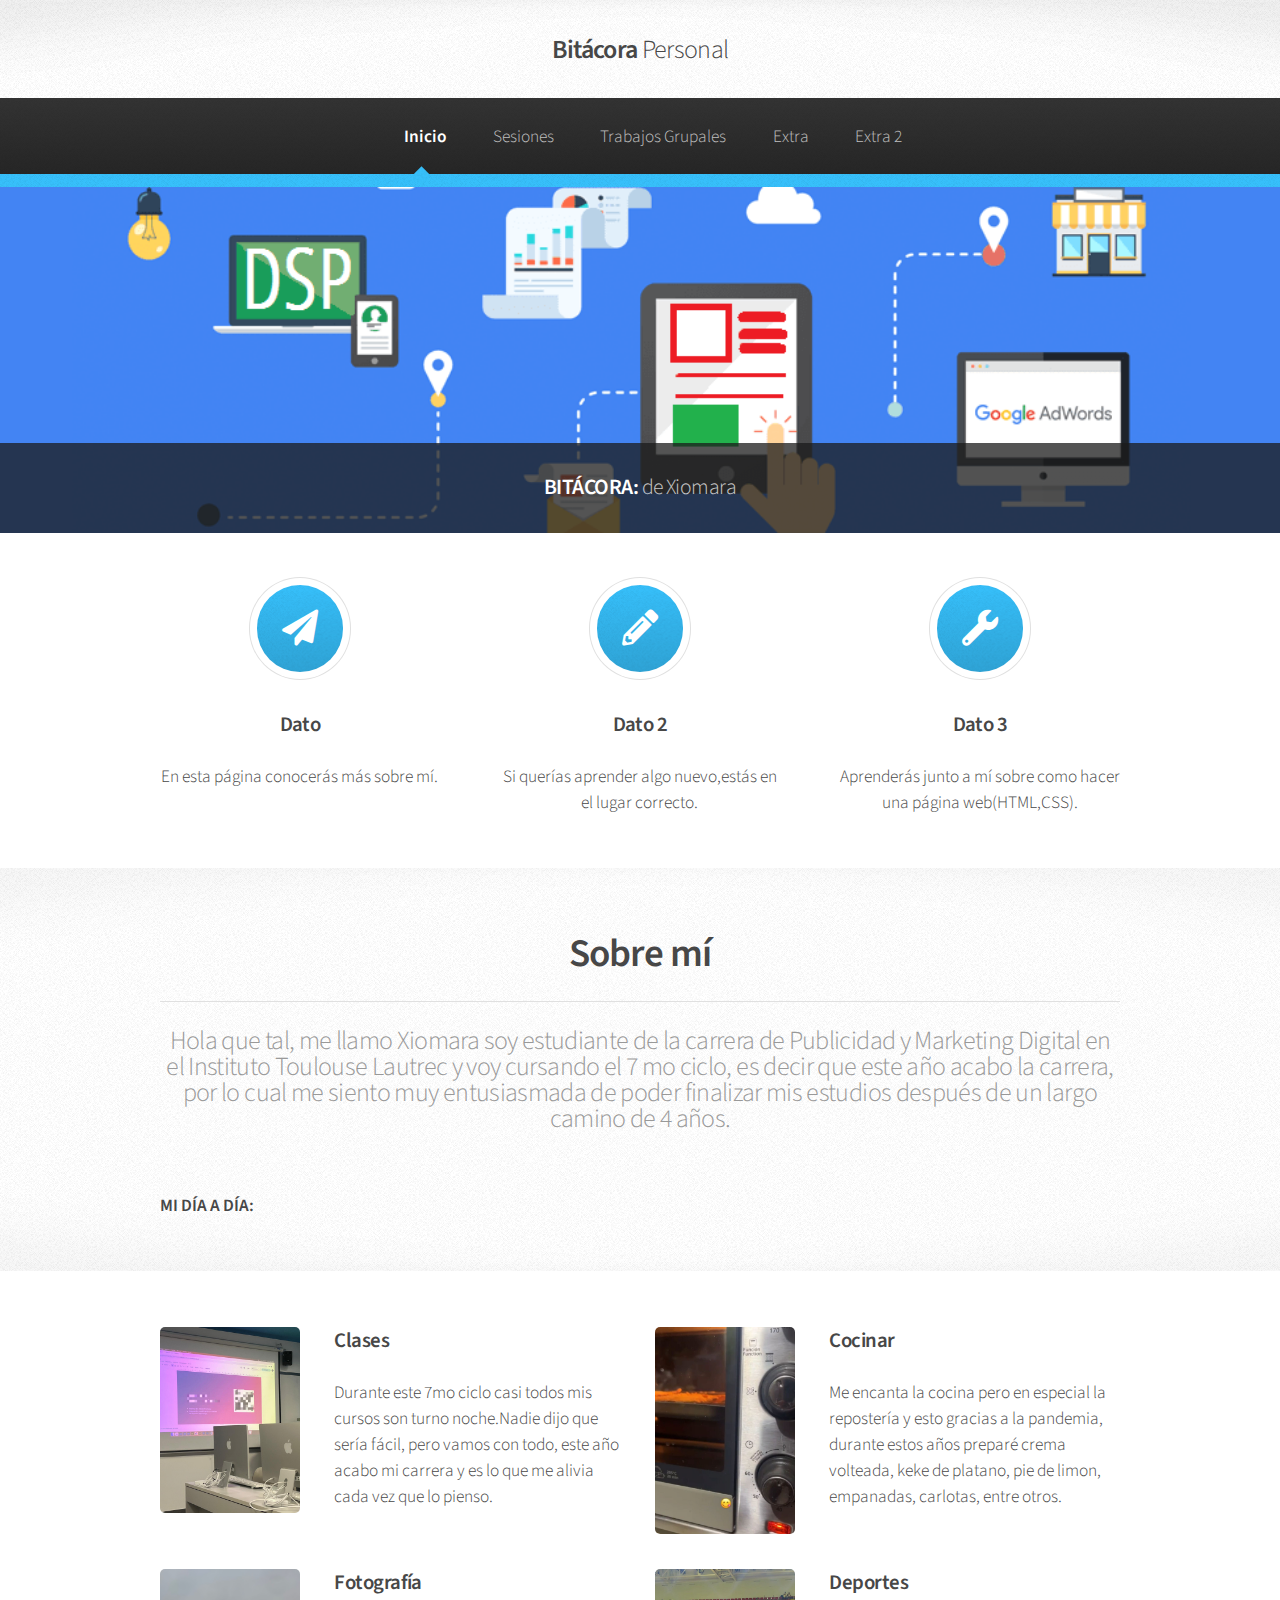
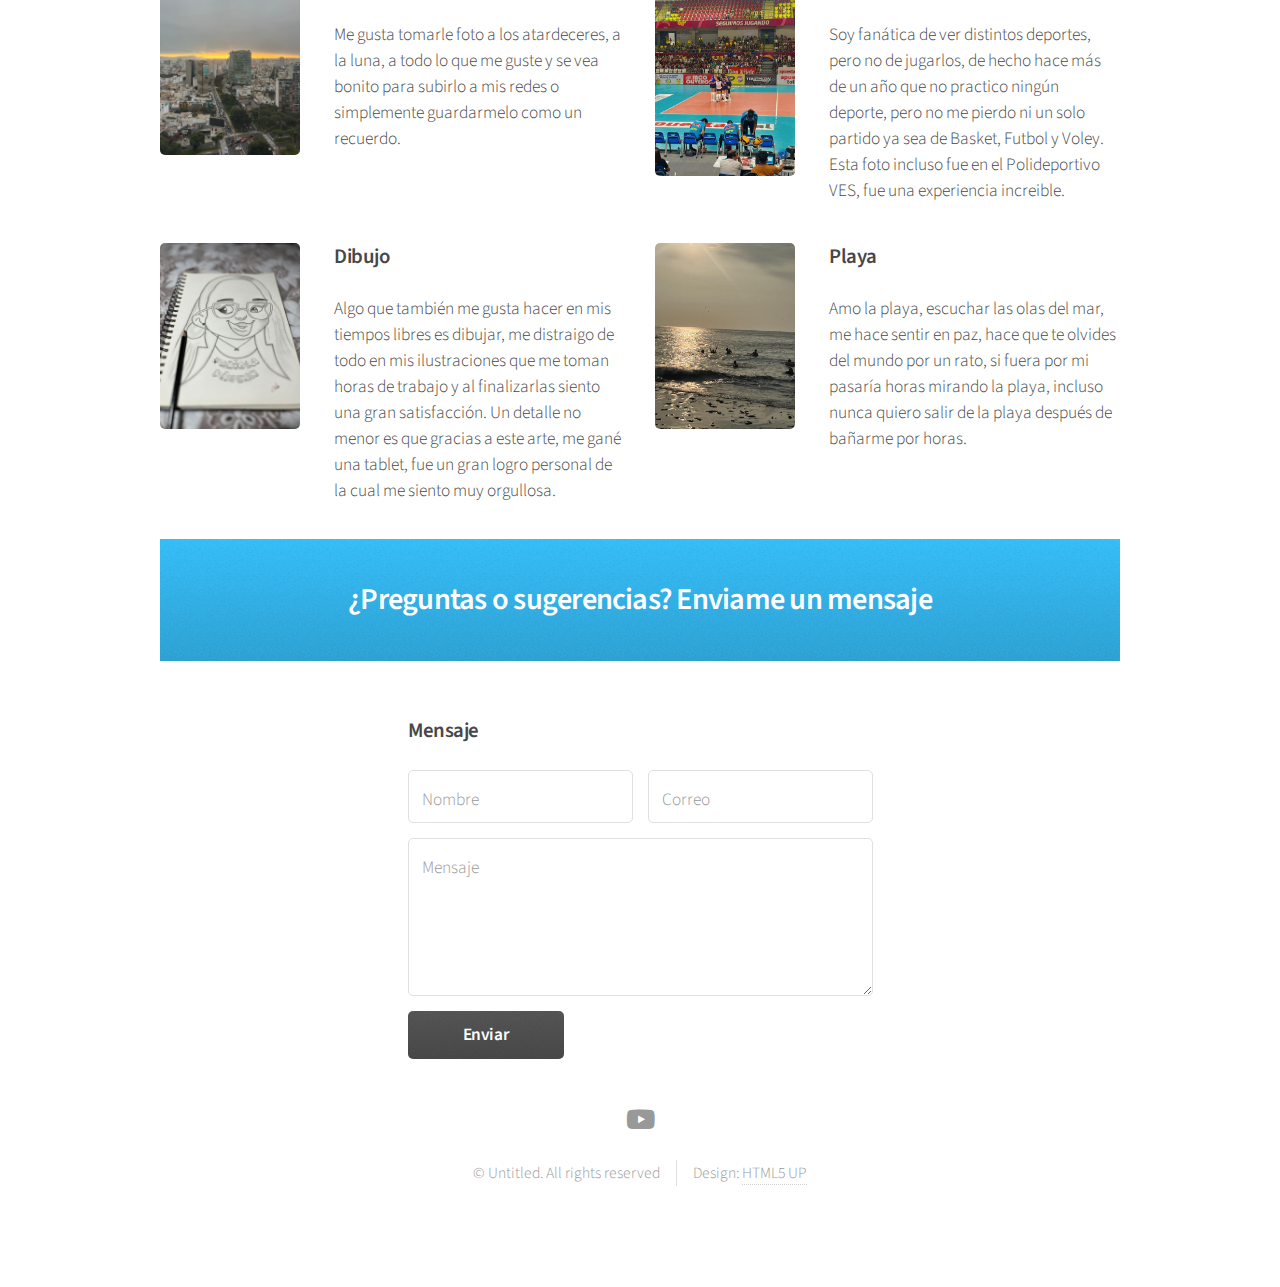
==== index.html @ 19358e2f "Add files via upload" ====
<!DOCTYPE HTML>
<!--
	Arcana by HTML5 UP
	html5up.net | @ajlkn
	Free for personal and commercial use under the CCA 3.0 license (html5up.net/license)
-->
<html>
	<head>
		<title>Bitácora Personal</title>
		<meta charset="utf-8" />
		<meta name="viewport" content="width=device-width, initial-scale=1, user-scalable=no" />
		<link rel="stylesheet" href="assets/css/main.css" />
	</head>
	<body class="is-preload">
		<div id="page-wrapper">

			<!-- Header -->
				<div id="header">

					<!-- Logo -->
						<h1><a href="index.html" id="logo">Bitácora  <em>Personal</em></a></h1>

					<!-- Nav -->
						<nav id="nav">
							<ul>
								<li class="current"><a href="index.html">Inicio</a></li>
								
								<li><a href="left-sidebar.html">Sesiones</a></li>
								<li><a href="right-sidebar.html">Trabajos Grupales</a></li>
								<li><a href="two-sidebar.html">Extra</a></li>
								<li><a href="no-sidebar.html">Extra 2</a></li>
							</ul>
						</nav>

				</div>

			<!-- Banner -->
				<section id="banner">
			
					<header>
						<h2>BITÁCORA: <em>de Xiomara  <a href="http://html5up.net"></a></em></h2>
					</header>
				</section>

			<!-- Highlights -->
				<section class="wrapper style1">
					<div class="container">
						<div class="row gtr-200">
							<section class="col-4 col-12-narrower">
								<div class="box highlight">
									<i class="icon solid major fa-paper-plane"></i>
									<h3>Dato</h3>
									<p>En esta página conocerás más sobre mí.</p>
								</div>
							</section>
							<section class="col-4 col-12-narrower">
								<div class="box highlight">
									<i class="icon solid major fa-pencil-alt"></i>
									<h3>Dato 2</h3>
									<p>Si querías aprender algo nuevo,estás en el lugar correcto.</p>
								</div>
							</section>
							<section class="col-4 col-12-narrower">
								<div class="box highlight">
									<i class="icon solid major fa-wrench"></i>
									<h3>Dato 3</h3>
									<p>Aprenderás junto a mí sobre como hacer una página web(HTML,CSS).</p>
								</div>
							</section>
						</div>
					</div>
				</section>

			<!-- Gigantic Heading -->
				<section class="wrapper style2">
					<div class="container">
						<header class="major">
							<h2>Sobre mí</h2>
							<p>Hola que tal, me llamo Xiomara soy estudiante de la carrera de Publicidad y Marketing Digital en el Instituto Toulouse Lautrec y voy cursando el 7 mo ciclo, es decir que este año acabo la carrera, por lo cual me siento muy entusiasmada de poder finalizar mis estudios después de un largo camino de 4 años.</p>
						</header>                                  <p><b>MI DÍA A DÍA:</b></p>
					</div>
				</section>
			<!-- Posts -->
				<section class="wrapper style1">
					<div class="container">
						<div class="row">
							<section class="col-6 col-12-narrower">
								<div class="box post">
									<a href="#" class="image left"><img src="images/imagenes x/clases.jpeg" alt="" /></a>
									<div class="inner">
										
										<h3>Clases</h3>
										<p>Durante este 7mo ciclo casi todos mis cursos son turno noche.Nadie dijo que sería fácil, pero vamos con todo, este año acabo mi carrera y es lo que me alivia cada vez que lo pienso.</p>
									</div>
								</div>
							</section>
							<section class="col-6 col-12-narrower">
								<div class="box post">
									<a href="#" class="image left"><img src="images/imagenes x/reposteria.jpeg" alt="" /></a>
									<div class="inner">
										<h3>Cocinar</h3>
										<p>Me encanta la cocina pero en especial la repostería y esto gracias a la pandemia, durante estos años preparé crema volteada, keke de platano, pie de limon, empanadas, carlotas, entre otros.</p>
									</div>
								</div>
							</section>
						</div>
						<div class="row">
							<section class="col-6 col-12-narrower">
								<div class="box post">
									<a href="#" class="image left"><img src="images/imagenes x/atardecer tls.jpeg" alt="" /></a>
									<div class="inner">
										<h3>Fotografía</h3>
										<p>Me gusta tomarle foto a los atardeceres, a la luna, a todo lo que me guste y se vea bonito para subirlo a mis redes o simplemente guardarmelo como un recuerdo.</p>
									</div>
								</div>
							</section>
							<section class="col-6 col-12-narrower">
								<div class="box post">
									<a href="#" class="image left"><img src="images/imagenes x/voley 2.jpeg" alt="" /></a>
									<div class="inner">
										<h3>Deportes</h3>
										<p>Soy fanática de ver distintos deportes, pero no de jugarlos, de hecho hace más de un año que no practico ningún deporte, pero no me pierdo ni un solo partido ya sea de Basket, Futbol y Voley. Esta foto incluso fue en el Polideportivo VES, fue una experiencia increible.</p>
									</div>
								</div>
							</section>
					</div>
					<div class="row">
						<section class="col-6 col-12-narrower">
							<div class="box post">
								<a href="#" class="image left"><img src="images/imagenes x/dibujo3.jpeg" alt="" /></a>
								<div class="inner">
									<h3>Dibujo</h3>
									<p>Algo que también me gusta hacer en mis tiempos libres es dibujar, me distraigo de todo en mis ilustraciones que me toman horas de trabajo y al finalizarlas siento una gran satisfacción. Un detalle no menor es que gracias a este arte, me gané una tablet, fue un gran logro personal de la cual me siento muy orgullosa. 
						</div>
					</div>
				</section>
				<section class="col-6 col-12-narrower">
					<div class="box post">
						<a href="#" class="image left"><img src="images/imagenes x/playa.jpeg" alt="" /></a>
						<div class="inner">
							<h3>Playa</h3>
							<p>Amo la playa, escuchar las olas del mar, me hace sentir en paz, hace que te olvides del mundo por un rato, si fuera por mi pasaría horas mirando la playa, incluso nunca quiero salir de la playa después de bañarme por horas.
							</div>
						</div>
					</section>
			</div>
			<!-- CTA -->
				<section id="cta" class="wrapper style3">
					<div class="container">
						<header>
							<h2>¿Preguntas o sugerencias? Enviame un mensaje </h2>
						</header>
					</div>
				</section>

			<!-- Footer -->
				<div id="footer">
					<div class="container">
						<div class="row">
							<section class="col-3 col-6-narrower col-12-mobilep">
							
								
							</section>
							<section class="col-6 col-12-narrower">
								<h3>Mensaje</h3>
								<form>
									<div class="row gtr-50">
										<div class="col-6 col-12-mobilep">
											<input type="text" name="Nombre" id="name" placeholder="Nombre" />
										</div>
										<div class="col-6 col-12-mobilep">
											<input type="email" name="email" id="email" placeholder="Correo" />
										</div>
										<div class="col-12">
											<textarea name="message" id="message" placeholder="Mensaje" rows="5"></textarea>
										</div>
										<div class="col-12">
											<ul class="actions">
												<li><input type="submit" class="button alt" value="Enviar" /></li>
											</ul>
										</div>
									</div>
								</form>
							</section>
						</div>
					</div>

					<!-- Icons -->
						<ul class="icons">
							<li><a href="https://www.youtube.com/channel/UCARBShTA7e-nXCRq4ESeUkg" class="icon brands fa-youtube"><span class="label">Youtube</span></a></li>
							<!--article
							<li><a href="#" class="icon brands fa-instagram"><span class="label">Instagram</span></a></li>
							<li><a href="#" class="icon brands fa-facebook-f"><span class="label">Facebook</span></a></li>
							<li><a href="#" class="icon brands fa-linkedin-in"><span class="label">LinkedIn</span></a></li>
							<li><a href="#" class="icon brands fa-twitter"><span class="label">Twitter</span></a></li>
						    -->
						</ul>

					<!-- Copyright -->
						<div class="copyright">
							<ul class="menu">
								<li>&copy; Untitled. All rights reserved</li><li>Design: <a href="http://html5up.net">HTML5 UP</a></li>
							</ul>
						</div>

				</div>

		</div>

		<!-- Scripts -->
			<script src="assets/js/jquery.min.js"></script>
			<script src="assets/js/jquery.dropotron.min.js"></script>
			<script src="assets/js/browser.min.js"></script>
			<script src="assets/js/breakpoints.min.js"></script>
			<script src="assets/js/util.js"></script>
			<script src="assets/js/main.js"></script>

	</body>
</html>
---- assets/css/main.css ----
@import url("fontawesome-all.min.css");
@import url("https://fonts.googleapis.com/css?family=Source+Sans+Pro:300,300italic,600,600italic");

/*
	Arcana by HTML5 UP
	html5up.net | @ajlkn
	Free for personal and commercial use under the CCA 3.0 license (html5up.net/license)
*/

html, body, div, span, applet, object,
iframe, h1, h2, h3, h4, h5, h6, p, blockquote,
pre, a, abbr, acronym, address, big, cite,
code, del, dfn, em, img, ins, kbd, q, s, samp,
small, strike, strong, sub, sup, tt, var, b,
u, i, center, dl, dt, dd, ol, ul, li, fieldset,
form, label, legend, table, caption, tbody,
tfoot, thead, tr, th, td, article, aside,
canvas, details, embed, figure, figcaption,
footer, header, hgroup, menu, nav, output, ruby,
section, summary, time, mark, audio, video {
	margin: 0;
	padding: 0;
	border: 0;
	font-size: 100%;
	font: inherit;
	vertical-align: baseline;}

article, aside, details, figcaption, figure,
footer, header, hgroup, menu, nav, section {
	display: block;}

body {
	line-height: 1;
}

ol, ul {
	list-style: none;
}

blockquote, q {
	quotes: none;
}

	blockquote:before, blockquote:after, q:before, q:after {
		content: '';
		content: none;
	}

table {
	border-collapse: collapse;
	border-spacing: 0;
}

body {
	-webkit-text-size-adjust: none;
}

mark {
	background-color: transparent;
	color: inherit;
}

input::-moz-focus-inner {
	border: 0;
	padding: 0;
}

input, select, textarea {
	-moz-appearance: none;
	-webkit-appearance: none;
	-ms-appearance: none;
	appearance: none;
}

/* Basic */

	html {
		box-sizing: border-box;
	}

	*, *:before, *:after {
		box-sizing: inherit;
	}

	body {
		background: #f7f7f7 url("images/bg01.png");
	}

		body.is-preload *, body.is-preload *:before, body.is-preload *:after {
			-moz-animation: none !important;
			-webkit-animation: none !important;
			-ms-animation: none !important;
			animation: none !important;
			-moz-transition: none !important;
			-webkit-transition: none !important;
			-ms-transition: none !important;
			transition: none !important;
		}

	body, input, select, textarea {
		color: #474747;
		font-family: 'Source Sans Pro', sans-serif;
		font-size: 16pt;
		font-weight: 300;
		line-height: 1.65em;
	}

	a {
		-moz-transition: color 0.2s ease-in-out, border-color 0.2s ease-in-out, opacity 0.2s ease-in-out;
		-webkit-transition: color 0.2s ease-in-out, border-color 0.2s ease-in-out, opacity 0.2s ease-in-out;
		-ms-transition: color 0.2s ease-in-out, border-color 0.2s ease-in-out, opacity 0.2s ease-in-out;
		transition: color 0.2s ease-in-out, border-color 0.2s ease-in-out, opacity 0.2s ease-in-out;
		color: #37c0fb;
		text-decoration: none;
		border-bottom: dotted 1px;
	}

		a:hover {
			color: #37c0fb;
			border-bottom-color: transparent;
		}

	strong, b {
		font-weight: 600;
	}

	em, i {
		font-style: italic;
	}

	p, ul, ol, dl, table, blockquote {
		margin: 0 0 2em 0;
	}

	h1, h2, h3, h4, h5, h6 {
		color: inherit;
		font-weight: 600;
		line-height: 1.75em;
		margin-bottom: 1em;
	}

		h1 a, h2 a, h3 a, h4 a, h5 a, h6 a {
			color: inherit;
			text-decoration: none;
		}

		h1 em, h2 em, h3 em, h4 em, h5 em, h6 em {
			font-style: normal;
			font-weight: 300;
		}

	h2 {
		font-size: 1.75em;
		letter-spacing: -0.025em;
	}

	h3 {
		font-size: 1.2em;
		letter-spacing: -0.025em;
	}

	sub {
		font-size: 0.8em;
		position: relative;
		top: 0.5em;
	}

	sup {
		font-size: 0.8em;
		position: relative;
		top: -0.5em;
	}

	hr {
		border-top: solid 1px #e0e0e0;
		border: 0;
		margin-bottom: 1.5em;
	}

	blockquote {
		border-left: solid 0.5em #e0e0e0;
		font-style: italic;
		padding: 1em 0 1em 2em;
	}

/* Container */

	.container {
		margin: 0 auto;
		max-width: 100%;
		width: 1400px;
	}

		@media screen and (max-width: 1680px) {

			.container {
				width: 1200px;
			}

		}

		@media screen and (max-width: 1280px) {

			.container {
				width: 960px;
			}

		}

		@media screen and (max-width: 980px) {

			.container {
				width: 95%;
			}

		}

		@media screen and (max-width: 840px) {

			.container {
				width: 95%;
			}

		}

		@media screen and (max-width: 736px) {

			.container {
				width: 90%;
			}

		}

		@media screen and (max-width: 480px) {

			.container {
				width: 100%;
			}

		}

/* Row */

	.row {
		display: flex;
		flex-wrap: wrap;
		box-sizing: border-box;
		align-items: stretch;
	}

		.row > * {
			box-sizing: border-box;
		}

		.row.gtr-uniform > * > :last-child {
			margin-bottom: 0;
		}

		.row.aln-left {
			justify-content: flex-start;
		}

		.row.aln-center {
			justify-content: center;
		}

		.row.aln-right {
			justify-content: flex-end;
		}

		.row.aln-top {
			align-items: flex-start;
		}

		.row.aln-middle {
			align-items: center;
		}

		.row.aln-bottom {
			align-items: flex-end;
		}

		.row > .imp {
			order: -1;
		}

		.row > .col-1 {
			width: 8.33333%;
		}

		.row > .off-1 {
			margin-left: 8.33333%;
		}

		.row > .col-2 {
			width: 16.66667%;
		}

		.row > .off-2 {
			margin-left: 16.66667%;
		}

		.row > .col-3 {
			width: 25%;
		}

		.row > .off-3 {
			margin-left: 25%;
		}

		.row > .col-4 {
			width: 33.33333%;
		}

		.row > .off-4 {
			margin-left: 33.33333%;
		}

		.row > .col-5 {
			width: 41.66667%;
		}

		.row > .off-5 {
			margin-left: 41.66667%;
		}

		.row > .col-6 {
			width: 50%;
		}

		.row > .off-6 {
			margin-left: 50%;
		}

		.row > .col-7 {
			width: 58.33333%;
		}

		.row > .off-7 {
			margin-left: 58.33333%;
		}

		.row > .col-8 {
			width: 66.66667%;
		}

		.row > .off-8 {
			margin-left: 66.66667%;
		}

		.row > .col-9 {
			width: 75%;
		}

		.row > .off-9 {
			margin-left: 75%;
		}

		.row > .col-10 {
			width: 83.33333%;
		}

		.row > .off-10 {
			margin-left: 83.33333%;
		}

		.row > .col-11 {
			width: 91.66667%;
		}

		.row > .off-11 {
			margin-left: 91.66667%;
		}

		.row > .col-12 {
			width: 100%;
		}

		.row > .off-12 {
			margin-left: 100%;
		}

		.row.gtr-0 {
			margin-top: 0px;
			margin-left: 0px;
		}

			.row.gtr-0 > * {
				padding: 0px 0 0 0px;
			}

			.row.gtr-0.gtr-uniform {
				margin-top: 0px;
			}

				.row.gtr-0.gtr-uniform > * {
					padding-top: 0px;
				}

		.row.gtr-25 {
			margin-top: -12.5px;
			margin-left: -12.5px;
		}

			.row.gtr-25 > * {
				padding: 12.5px 0 0 12.5px;
			}

			.row.gtr-25.gtr-uniform {
				margin-top: -12.5px;
			}

				.row.gtr-25.gtr-uniform > * {
					padding-top: 12.5px;
				}

		.row.gtr-50 {
			margin-top: -25px;
			margin-left: -25px;
		}

			.row.gtr-50 > * {
				padding: 25px 0 0 25px;
			}

			.row.gtr-50.gtr-uniform {
				margin-top: -25px;
			}

				.row.gtr-50.gtr-uniform > * {
					padding-top: 25px;
				}

		.row {
			margin-top: -50px;
			margin-left: -50px;
		}

			.row > * {
				padding: 50px 0 0 50px;
			}

			.row.gtr-uniform {
				margin-top: -50px;
			}

				.row.gtr-uniform > * {
					padding-top: 50px;
				}

		.row.gtr-150 {
			margin-top: -75px;
			margin-left: -75px;
		}

			.row.gtr-150 > * {
				padding: 75px 0 0 75px;
			}

			.row.gtr-150.gtr-uniform {
				margin-top: -75px;
			}

				.row.gtr-150.gtr-uniform > * {
					padding-top: 75px;
				}

		.row.gtr-200 {
			margin-top: -100px;
			margin-left: -100px;
		}

			.row.gtr-200 > * {
				padding: 100px 0 0 100px;
			}

			.row.gtr-200.gtr-uniform {
				margin-top: -100px;
			}

				.row.gtr-200.gtr-uniform > * {
					padding-top: 100px;
				}

		@media screen and (max-width: 1680px) {

			.row {
				display: flex;
				flex-wrap: wrap;
				box-sizing: border-box;
				align-items: stretch;
			}

				.row > * {
					box-sizing: border-box;
				}

				.row.gtr-uniform > * > :last-child {
					margin-bottom: 0;
				}

				.row.aln-left {
					justify-content: flex-start;
				}

				.row.aln-center {
					justify-content: center;
				}

				.row.aln-right {
					justify-content: flex-end;
				}

				.row.aln-top {
					align-items: flex-start;
				}

				.row.aln-middle {
					align-items: center;
				}

				.row.aln-bottom {
					align-items: flex-end;
				}

				.row > .imp-wide {
					order: -1;
				}

				.row > .col-1-wide {
					width: 8.33333%;
				}

				.row > .off-1-wide {
					margin-left: 8.33333%;
				}

				.row > .col-2-wide {
					width: 16.66667%;
				}

				.row > .off-2-wide {
					margin-left: 16.66667%;
				}

				.row > .col-3-wide {
					width: 25%;
				}

				.row > .off-3-wide {
					margin-left: 25%;
				}

				.row > .col-4-wide {
					width: 33.33333%;
				}

				.row > .off-4-wide {
					margin-left: 33.33333%;
				}

				.row > .col-5-wide {
					width: 41.66667%;
				}

				.row > .off-5-wide {
					margin-left: 41.66667%;
				}

				.row > .col-6-wide {
					width: 50%;
				}

				.row > .off-6-wide {
					margin-left: 50%;
				}

				.row > .col-7-wide {
					width: 58.33333%;
				}

				.row > .off-7-wide {
					margin-left: 58.33333%;
				}

				.row > .col-8-wide {
					width: 66.66667%;
				}

				.row > .off-8-wide {
					margin-left: 66.66667%;
				}

				.row > .col-9-wide {
					width: 75%;
				}

				.row > .off-9-wide {
					margin-left: 75%;
				}

				.row > .col-10-wide {
					width: 83.33333%;
				}

				.row > .off-10-wide {
					margin-left: 83.33333%;
				}

				.row > .col-11-wide {
					width: 91.66667%;
				}

				.row > .off-11-wide {
					margin-left: 91.66667%;
				}

				.row > .col-12-wide {
					width: 100%;
				}

				.row > .off-12-wide {
					margin-left: 100%;
				}

				.row.gtr-0 {
					margin-top: 0px;
					margin-left: 0px;
				}

					.row.gtr-0 > * {
						padding: 0px 0 0 0px;
					}

					.row.gtr-0.gtr-uniform {
						margin-top: 0px;
					}

						.row.gtr-0.gtr-uniform > * {
							padding-top: 0px;
						}

				.row.gtr-25 {
					margin-top: -10px;
					margin-left: -10px;
				}

					.row.gtr-25 > * {
						padding: 10px 0 0 10px;
					}

					.row.gtr-25.gtr-uniform {
						margin-top: -10px;
					}

						.row.gtr-25.gtr-uniform > * {
							padding-top: 10px;
						}

				.row.gtr-50 {
					margin-top: -20px;
					margin-left: -20px;
				}

					.row.gtr-50 > * {
						padding: 20px 0 0 20px;
					}

					.row.gtr-50.gtr-uniform {
						margin-top: -20px;
					}

						.row.gtr-50.gtr-uniform > * {
							padding-top: 20px;
						}

				.row {
					margin-top: -40px;
					margin-left: -40px;
				}

					.row > * {
						padding: 40px 0 0 40px;
					}

					.row.gtr-uniform {
						margin-top: -40px;
					}

						.row.gtr-uniform > * {
							padding-top: 40px;
						}

				.row.gtr-150 {
					margin-top: -60px;
					margin-left: -60px;
				}

					.row.gtr-150 > * {
						padding: 60px 0 0 60px;
					}

					.row.gtr-150.gtr-uniform {
						margin-top: -60px;
					}

						.row.gtr-150.gtr-uniform > * {
							padding-top: 60px;
						}

				.row.gtr-200 {
					margin-top: -80px;
					margin-left: -80px;
				}

					.row.gtr-200 > * {
						padding: 80px 0 0 80px;
					}

					.row.gtr-200.gtr-uniform {
						margin-top: -80px;
					}

						.row.gtr-200.gtr-uniform > * {
							padding-top: 80px;
						}

		}

		@media screen and (max-width: 1280px) {

			.row {
				display: flex;
				flex-wrap: wrap;
				box-sizing: border-box;
				align-items: stretch;
			}

				.row > * {
					box-sizing: border-box;
				}

				.row.gtr-uniform > * > :last-child {
					margin-bottom: 0;
				}

				.row.aln-left {
					justify-content: flex-start;
				}

				.row.aln-center {
					justify-content: center;
				}

				.row.aln-right {
					justify-content: flex-end;
				}

				.row.aln-top {
					align-items: flex-start;
				}

				.row.aln-middle {
					align-items: center;
				}

				.row.aln-bottom {
					align-items: flex-end;
				}

				.row > .imp-normal {
					order: -1;
				}

				.row > .col-1-normal {
					width: 8.33333%;
				}

				.row > .off-1-normal {
					margin-left: 8.33333%;
				}

				.row > .col-2-normal {
					width: 16.66667%;
				}

				.row > .off-2-normal {
					margin-left: 16.66667%;
				}

				.row > .col-3-normal {
					width: 25%;
				}

				.row > .off-3-normal {
					margin-left: 25%;
				}

				.row > .col-4-normal {
					width: 33.33333%;
				}

				.row > .off-4-normal {
					margin-left: 33.33333%;
				}

				.row > .col-5-normal {
					width: 41.66667%;
				}

				.row > .off-5-normal {
					margin-left: 41.66667%;
				}

				.row > .col-6-normal {
					width: 50%;
				}

				.row > .off-6-normal {
					margin-left: 50%;
				}

				.row > .col-7-normal {
					width: 58.33333%;
				}

				.row > .off-7-normal {
					margin-left: 58.33333%;
				}

				.row > .col-8-normal {
					width: 66.66667%;
				}

				.row > .off-8-normal {
					margin-left: 66.66667%;
				}

				.row > .col-9-normal {
					width: 75%;
				}

				.row > .off-9-normal {
					margin-left: 75%;
				}

				.row > .col-10-normal {
					width: 83.33333%;
				}

				.row > .off-10-normal {
					margin-left: 83.33333%;
				}

				.row > .col-11-normal {
					width: 91.66667%;
				}

				.row > .off-11-normal {
					margin-left: 91.66667%;
				}

				.row > .col-12-normal {
					width: 100%;
				}

				.row > .off-12-normal {
					margin-left: 100%;
				}

				.row.gtr-0 {
					margin-top: 0px;
					margin-left: 0px;
				}

					.row.gtr-0 > * {
						padding: 0px 0 0 0px;
					}

					.row.gtr-0.gtr-uniform {
						margin-top: 0px;
					}

						.row.gtr-0.gtr-uniform > * {
							padding-top: 0px;
						}

				.row.gtr-25 {
					margin-top: -7.5px;
					margin-left: -7.5px;
				}

					.row.gtr-25 > * {
						padding: 7.5px 0 0 7.5px;
					}

					.row.gtr-25.gtr-uniform {
						margin-top: -7.5px;
					}

						.row.gtr-25.gtr-uniform > * {
							padding-top: 7.5px;
						}

				.row.gtr-50 {
					margin-top: -15px;
					margin-left: -15px;
				}

					.row.gtr-50 > * {
						padding: 15px 0 0 15px;
					}

					.row.gtr-50.gtr-uniform {
						margin-top: -15px;
					}

						.row.gtr-50.gtr-uniform > * {
							padding-top: 15px;
						}

				.row {
					margin-top: -30px;
					margin-left: -30px;
				}

					.row > * {
						padding: 30px 0 0 30px;
					}

					.row.gtr-uniform {
						margin-top: -30px;
					}

						.row.gtr-uniform > * {
							padding-top: 30px;
						}

				.row.gtr-150 {
					margin-top: -45px;
					margin-left: -45px;
				}

					.row.gtr-150 > * {
						padding: 45px 0 0 45px;
					}

					.row.gtr-150.gtr-uniform {
						margin-top: -45px;
					}

						.row.gtr-150.gtr-uniform > * {
							padding-top: 45px;
						}

				.row.gtr-200 {
					margin-top: -60px;
					margin-left: -60px;
				}

					.row.gtr-200 > * {
						padding: 60px 0 0 60px;
					}

					.row.gtr-200.gtr-uniform {
						margin-top: -60px;
					}

						.row.gtr-200.gtr-uniform > * {
							padding-top: 60px;
						}

		}

		@media screen and (max-width: 980px) {

			.row {
				display: flex;
				flex-wrap: wrap;
				box-sizing: border-box;
				align-items: stretch;
			}

				.row > * {
					box-sizing: border-box;
				}

				.row.gtr-uniform > * > :last-child {
					margin-bottom: 0;
				}

				.row.aln-left {
					justify-content: flex-start;
				}

				.row.aln-center {
					justify-content: center;
				}

				.row.aln-right {
					justify-content: flex-end;
				}

				.row.aln-top {
					align-items: flex-start;
				}

				.row.aln-middle {
					align-items: center;
				}

				.row.aln-bottom {
					align-items: flex-end;
				}

				.row > .imp-narrow {
					order: -1;
				}

				.row > .col-1-narrow {
					width: 8.33333%;
				}

				.row > .off-1-narrow {
					margin-left: 8.33333%;
				}

				.row > .col-2-narrow {
					width: 16.66667%;
				}

				.row > .off-2-narrow {
					margin-left: 16.66667%;
				}

				.row > .col-3-narrow {
					width: 25%;
				}

				.row > .off-3-narrow {
					margin-left: 25%;
				}

				.row > .col-4-narrow {
					width: 33.33333%;
				}

				.row > .off-4-narrow {
					margin-left: 33.33333%;
				}

				.row > .col-5-narrow {
					width: 41.66667%;
				}

				.row > .off-5-narrow {
					margin-left: 41.66667%;
				}

				.row > .col-6-narrow {
					width: 50%;
				}

				.row > .off-6-narrow {
					margin-left: 50%;
				}

				.row > .col-7-narrow {
					width: 58.33333%;
				}

				.row > .off-7-narrow {
					margin-left: 58.33333%;
				}

				.row > .col-8-narrow {
					width: 66.66667%;
				}

				.row > .off-8-narrow {
					margin-left: 66.66667%;
				}

				.row > .col-9-narrow {
					width: 75%;
				}

				.row > .off-9-narrow {
					margin-left: 75%;
				}

				.row > .col-10-narrow {
					width: 83.33333%;
				}

				.row > .off-10-narrow {
					margin-left: 83.33333%;
				}

				.row > .col-11-narrow {
					width: 91.66667%;
				}

				.row > .off-11-narrow {
					margin-left: 91.66667%;
				}

				.row > .col-12-narrow {
					width: 100%;
				}

				.row > .off-12-narrow {
					margin-left: 100%;
				}

				.row.gtr-0 {
					margin-top: 0px;
					margin-left: 0px;
				}

					.row.gtr-0 > * {
						padding: 0px 0 0 0px;
					}

					.row.gtr-0.gtr-uniform {
						margin-top: 0px;
					}

						.row.gtr-0.gtr-uniform > * {
							padding-top: 0px;
						}

				.row.gtr-25 {
					margin-top: -7.5px;
					margin-left: -7.5px;
				}

					.row.gtr-25 > * {
						padding: 7.5px 0 0 7.5px;
					}

					.row.gtr-25.gtr-uniform {
						margin-top: -7.5px;
					}

						.row.gtr-25.gtr-uniform > * {
							padding-top: 7.5px;
						}

				.row.gtr-50 {
					margin-top: -15px;
					margin-left: -15px;
				}

					.row.gtr-50 > * {
						padding: 15px 0 0 15px;
					}

					.row.gtr-50.gtr-uniform {
						margin-top: -15px;
					}

						.row.gtr-50.gtr-uniform > * {
							padding-top: 15px;
						}

				.row {
					margin-top: -30px;
					margin-left: -30px;
				}

					.row > * {
						padding: 30px 0 0 30px;
					}

					.row.gtr-uniform {
						margin-top: -30px;
					}

						.row.gtr-uniform > * {
							padding-top: 30px;
						}

				.row.gtr-150 {
					margin-top: -45px;
					margin-left: -45px;
				}

					.row.gtr-150 > * {
						padding: 45px 0 0 45px;
					}

					.row.gtr-150.gtr-uniform {
						margin-top: -45px;
					}

						.row.gtr-150.gtr-uniform > * {
							padding-top: 45px;
						}

				.row.gtr-200 {
					margin-top: -60px;
					margin-left: -60px;
				}

					.row.gtr-200 > * {
						padding: 60px 0 0 60px;
					}

					.row.gtr-200.gtr-uniform {
						margin-top: -60px;
					}

						.row.gtr-200.gtr-uniform > * {
							padding-top: 60px;
						}

		}

		@media screen and (max-width: 840px) {

			.row {
				display: flex;
				flex-wrap: wrap;
				box-sizing: border-box;
				align-items: stretch;
			}

				.row > * {
					box-sizing: border-box;
				}

				.row.gtr-uniform > * > :last-child {
					margin-bottom: 0;
				}

				.row.aln-left {
					justify-content: flex-start;
				}

				.row.aln-center {
					justify-content: center;
				}

				.row.aln-right {
					justify-content: flex-end;
				}

				.row.aln-top {
					align-items: flex-start;
				}

				.row.aln-middle {
					align-items: center;
				}

				.row.aln-bottom {
					align-items: flex-end;
				}

				.row > .imp-narrower {
					order: -1;
				}

				.row > .col-1-narrower {
					width: 8.33333%;
				}

				.row > .off-1-narrower {
					margin-left: 8.33333%;
				}

				.row > .col-2-narrower {
					width: 16.66667%;
				}

				.row > .off-2-narrower {
					margin-left: 16.66667%;
				}

				.row > .col-3-narrower {
					width: 25%;
				}

				.row > .off-3-narrower {
					margin-left: 25%;
				}

				.row > .col-4-narrower {
					width: 33.33333%;
				}

				.row > .off-4-narrower {
					margin-left: 33.33333%;
				}

				.row > .col-5-narrower {
					width: 41.66667%;
				}

				.row > .off-5-narrower {
					margin-left: 41.66667%;
				}

				.row > .col-6-narrower {
					width: 50%;
				}

				.row > .off-6-narrower {
					margin-left: 50%;
				}

				.row > .col-7-narrower {
					width: 58.33333%;
				}

				.row > .off-7-narrower {
					margin-left: 58.33333%;
				}

				.row > .col-8-narrower {
					width: 66.66667%;
				}

				.row > .off-8-narrower {
					margin-left: 66.66667%;
				}

				.row > .col-9-narrower {
					width: 75%;
				}

				.row > .off-9-narrower {
					margin-left: 75%;
				}

				.row > .col-10-narrower {
					width: 83.33333%;
				}

				.row > .off-10-narrower {
					margin-left: 83.33333%;
				}

				.row > .col-11-narrower {
					width: 91.66667%;
				}

				.row > .off-11-narrower {
					margin-left: 91.66667%;
				}

				.row > .col-12-narrower {
					width: 100%;
				}

				.row > .off-12-narrower {
					margin-left: 100%;
				}

				.row.gtr-0 {
					margin-top: 0px;
					margin-left: 0px;
				}

					.row.gtr-0 > * {
						padding: 0px 0 0 0px;
					}

					.row.gtr-0.gtr-uniform {
						margin-top: 0px;
					}

						.row.gtr-0.gtr-uniform > * {
							padding-top: 0px;
						}

				.row.gtr-25 {
					margin-top: -7.5px;
					margin-left: -7.5px;
				}

					.row.gtr-25 > * {
						padding: 7.5px 0 0 7.5px;
					}

					.row.gtr-25.gtr-uniform {
						margin-top: -7.5px;
					}

						.row.gtr-25.gtr-uniform > * {
							padding-top: 7.5px;
						}

				.row.gtr-50 {
					margin-top: -15px;
					margin-left: -15px;
				}

					.row.gtr-50 > * {
						padding: 15px 0 0 15px;
					}

					.row.gtr-50.gtr-uniform {
						margin-top: -15px;
					}

						.row.gtr-50.gtr-uniform > * {
							padding-top: 15px;
						}

				.row {
					margin-top: -30px;
					margin-left: -30px;
				}

					.row > * {
						padding: 30px 0 0 30px;
					}

					.row.gtr-uniform {
						margin-top: -30px;
					}

						.row.gtr-uniform > * {
							padding-top: 30px;
						}

				.row.gtr-150 {
					margin-top: -45px;
					margin-left: -45px;
				}

					.row.gtr-150 > * {
						padding: 45px 0 0 45px;
					}

					.row.gtr-150.gtr-uniform {
						margin-top: -45px;
					}

						.row.gtr-150.gtr-uniform > * {
							padding-top: 45px;
						}

				.row.gtr-200 {
					margin-top: -60px;
					margin-left: -60px;
				}

					.row.gtr-200 > * {
						padding: 60px 0 0 60px;
					}

					.row.gtr-200.gtr-uniform {
						margin-top: -60px;
					}

						.row.gtr-200.gtr-uniform > * {
							padding-top: 60px;
						}

		}

		@media screen and (max-width: 736px) {

			.row {
				display: flex;
				flex-wrap: wrap;
				box-sizing: border-box;
				align-items: stretch;
			}

				.row > * {
					box-sizing: border-box;
				}

				.row.gtr-uniform > * > :last-child {
					margin-bottom: 0;
				}

				.row.aln-left {
					justify-content: flex-start;
				}

				.row.aln-center {
					justify-content: center;
				}

				.row.aln-right {
					justify-content: flex-end;
				}

				.row.aln-top {
					align-items: flex-start;
				}

				.row.aln-middle {
					align-items: center;
				}

				.row.aln-bottom {
					align-items: flex-end;
				}

				.row > .imp-mobile {
					order: -1;
				}

				.row > .col-1-mobile {
					width: 8.33333%;
				}

				.row > .off-1-mobile {
					margin-left: 8.33333%;
				}

				.row > .col-2-mobile {
					width: 16.66667%;
				}

				.row > .off-2-mobile {
					margin-left: 16.66667%;
				}

				.row > .col-3-mobile {
					width: 25%;
				}

				.row > .off-3-mobile {
					margin-left: 25%;
				}

				.row > .col-4-mobile {
					width: 33.33333%;
				}

				.row > .off-4-mobile {
					margin-left: 33.33333%;
				}

				.row > .col-5-mobile {
					width: 41.66667%;
				}

				.row > .off-5-mobile {
					margin-left: 41.66667%;
				}

				.row > .col-6-mobile {
					width: 50%;
				}

				.row > .off-6-mobile {
					margin-left: 50%;
				}

				.row > .col-7-mobile {
					width: 58.33333%;
				}

				.row > .off-7-mobile {
					margin-left: 58.33333%;
				}

				.row > .col-8-mobile {
					width: 66.66667%;
				}

				.row > .off-8-mobile {
					margin-left: 66.66667%;
				}

				.row > .col-9-mobile {
					width: 75%;
				}

				.row > .off-9-mobile {
					margin-left: 75%;
				}

				.row > .col-10-mobile {
					width: 83.33333%;
				}

				.row > .off-10-mobile {
					margin-left: 83.33333%;
				}

				.row > .col-11-mobile {
					width: 91.66667%;
				}

				.row > .off-11-mobile {
					margin-left: 91.66667%;
				}

				.row > .col-12-mobile {
					width: 100%;
				}

				.row > .off-12-mobile {
					margin-left: 100%;
				}

				.row.gtr-0 {
					margin-top: 0px;
					margin-left: 0px;
				}

					.row.gtr-0 > * {
						padding: 0px 0 0 0px;
					}

					.row.gtr-0.gtr-uniform {
						margin-top: 0px;
					}

						.row.gtr-0.gtr-uniform > * {
							padding-top: 0px;
						}

				.row.gtr-25 {
					margin-top: -5px;
					margin-left: -5px;
				}

					.row.gtr-25 > * {
						padding: 5px 0 0 5px;
					}

					.row.gtr-25.gtr-uniform {
						margin-top: -5px;
					}

						.row.gtr-25.gtr-uniform > * {
							padding-top: 5px;
						}

				.row.gtr-50 {
					margin-top: -10px;
					margin-left: -10px;
				}

					.row.gtr-50 > * {
						padding: 10px 0 0 10px;
					}

					.row.gtr-50.gtr-uniform {
						margin-top: -10px;
					}

						.row.gtr-50.gtr-uniform > * {
							padding-top: 10px;
						}

				.row {
					margin-top: -20px;
					margin-left: -20px;
				}

					.row > * {
						padding: 20px 0 0 20px;
					}

					.row.gtr-uniform {
						margin-top: -20px;
					}

						.row.gtr-uniform > * {
							padding-top: 20px;
						}

				.row.gtr-150 {
					margin-top: -30px;
					margin-left: -30px;
				}

					.row.gtr-150 > * {
						padding: 30px 0 0 30px;
					}

					.row.gtr-150.gtr-uniform {
						margin-top: -30px;
					}

						.row.gtr-150.gtr-uniform > * {
							padding-top: 30px;
						}

				.row.gtr-200 {
					margin-top: -40px;
					margin-left: -40px;
				}

					.row.gtr-200 > * {
						padding: 40px 0 0 40px;
					}

					.row.gtr-200.gtr-uniform {
						margin-top: -40px;
					}

						.row.gtr-200.gtr-uniform > * {
							padding-top: 40px;
						}

		}

		@media screen and (max-width: 480px) {

			.row {
				display: flex;
				flex-wrap: wrap;
				box-sizing: border-box;
				align-items: stretch;
			}

				.row > * {
					box-sizing: border-box;
				}

				.row.gtr-uniform > * > :last-child {
					margin-bottom: 0;
				}

				.row.aln-left {
					justify-content: flex-start;
				}

				.row.aln-center {
					justify-content: center;
				}

				.row.aln-right {
					justify-content: flex-end;
				}

				.row.aln-top {
					align-items: flex-start;
				}

				.row.aln-middle {
					align-items: center;
				}

				.row.aln-bottom {
					align-items: flex-end;
				}

				.row > .imp-mobilep {
					order: -1;
				}

				.row > .col-1-mobilep {
					width: 8.33333%;
				}

				.row > .off-1-mobilep {
					margin-left: 8.33333%;
				}

				.row > .col-2-mobilep {
					width: 16.66667%;
				}

				.row > .off-2-mobilep {
					margin-left: 16.66667%;
				}

				.row > .col-3-mobilep {
					width: 25%;
				}

				.row > .off-3-mobilep {
					margin-left: 25%;
				}

				.row > .col-4-mobilep {
					width: 33.33333%;
				}

				.row > .off-4-mobilep {
					margin-left: 33.33333%;
				}

				.row > .col-5-mobilep {
					width: 41.66667%;
				}

				.row > .off-5-mobilep {
					margin-left: 41.66667%;
				}

				.row > .col-6-mobilep {
					width: 50%;
				}

				.row > .off-6-mobilep {
					margin-left: 50%;
				}

				.row > .col-7-mobilep {
					width: 58.33333%;
				}

				.row > .off-7-mobilep {
					margin-left: 58.33333%;
				}

				.row > .col-8-mobilep {
					width: 66.66667%;
				}

				.row > .off-8-mobilep {
					margin-left: 66.66667%;
				}

				.row > .col-9-mobilep {
					width: 75%;
				}

				.row > .off-9-mobilep {
					margin-left: 75%;
				}

				.row > .col-10-mobilep {
					width: 83.33333%;
				}

				.row > .off-10-mobilep {
					margin-left: 83.33333%;
				}

				.row > .col-11-mobilep {
					width: 91.66667%;
				}

				.row > .off-11-mobilep {
					margin-left: 91.66667%;
				}

				.row > .col-12-mobilep {
					width: 100%;
				}

				.row > .off-12-mobilep {
					margin-left: 100%;
				}

				.row.gtr-0 {
					margin-top: 0px;
					margin-left: 0px;
				}

					.row.gtr-0 > * {
						padding: 0px 0 0 0px;
					}

					.row.gtr-0.gtr-uniform {
						margin-top: 0px;
					}

						.row.gtr-0.gtr-uniform > * {
							padding-top: 0px;
						}

				.row.gtr-25 {
					margin-top: -5px;
					margin-left: -5px;
				}

					.row.gtr-25 > * {
						padding: 5px 0 0 5px;
					}

					.row.gtr-25.gtr-uniform {
						margin-top: -5px;
					}

						.row.gtr-25.gtr-uniform > * {
							padding-top: 5px;
						}

				.row.gtr-50 {
					margin-top: -10px;
					margin-left: -10px;
				}

					.row.gtr-50 > * {
						padding: 10px 0 0 10px;
					}

					.row.gtr-50.gtr-uniform {
						margin-top: -10px;
					}

						.row.gtr-50.gtr-uniform > * {
							padding-top: 10px;
						}

				.row {
					margin-top: -20px;
					margin-left: -20px;
				}

					.row > * {
						padding: 20px 0 0 20px;
					}

					.row.gtr-uniform {
						margin-top: -20px;
					}

						.row.gtr-uniform > * {
							padding-top: 20px;
						}

				.row.gtr-150 {
					margin-top: -30px;
					margin-left: -30px;
				}

					.row.gtr-150 > * {
						padding: 30px 0 0 30px;
					}

					.row.gtr-150.gtr-uniform {
						margin-top: -30px;
					}

						.row.gtr-150.gtr-uniform > * {
							padding-top: 30px;
						}

				.row.gtr-200 {
					margin-top: -40px;
					margin-left: -40px;
				}

					.row.gtr-200 > * {
						padding: 40px 0 0 40px;
					}

					.row.gtr-200.gtr-uniform {
						margin-top: -40px;
					}

						.row.gtr-200.gtr-uniform > * {
							padding-top: 40px;
						}

		}

/* Section/Article */

	section.special, article.special {
		text-align: center;
	}

	header p {
		color: #999;
		font-size: 1.25em;
		position: relative;
		margin-top: -1.25em;
		margin-bottom: 2.25em;
	}

	header.major {
		text-align: center;
		margin: 0 0 2em 0;
	}

		header.major h2 {
			font-size: 2.25em;
		}

		header.major p {
			position: relative;
			border-top: solid 1px #e0e0e0;
			padding: 1em 0 0 0;
			margin: 0;
			top: -1em;
			font-size: 1.5em;
			letter-spacing: -0.025em;
		}

	footer {
		margin: 0 0 3em 0;
	}

		footer > :last-child {
			margin-bottom: 0;
		}

		footer.major {
			padding-top: 3em;
		}

/* Form */

	input[type="text"],
	input[type="password"],
	input[type="email"],
	textarea {
		-moz-appearance: none;
		-webkit-appearance: none;
		-ms-appearance: none;
		appearance: none;
		-moz-transition: border-color 0.2s ease-in-out;
		-webkit-transition: border-color 0.2s ease-in-out;
		-ms-transition: border-color 0.2s ease-in-out;
		transition: border-color 0.2s ease-in-out;
		background: #fff;
		border: solid 1px #e0e0e0;
		border-radius: 5px;
		color: inherit;
		display: block;
		outline: 0;
		padding: 0.75em;
		text-decoration: none;
		width: 100%;
	}

		input[type="text"]:focus,
		input[type="password"]:focus,
		input[type="email"]:focus,
		textarea:focus {
			border-color: #37c0fb;
		}

	input[type="text"],
	input[type="password"],
	input[type="email"] {
		line-height: 1em;
	}

	label {
		display: block;
		color: inherit;
		font-weight: 600;
		line-height: 1.75em;
		margin-bottom: 0.5em;
	}

	::-webkit-input-placeholder {
		color: #999;
		position: relative;
		top: 3px;
	}

	:-moz-placeholder {
		color: #999;
	}

	::-moz-placeholder {
		color: #999;
	}

	:-ms-input-placeholder {
		color: #999;
	}

/* Image */

	.image {
		border: 0;
		display: inline-block;
		position: relative;
		border-radius: 5px;
	}

		.image img {
			display: block;
			border-radius: 5px;
		}

		.image.left {
			display: block;
			float: left;
			margin: 0 2em 2em 0;
			position: relative;
			top: 0.25em;
		}

			.image.left img {
				display: block;
				width: 100%;
			}

		.image.fit {
			display: block;
		}

			.image.fit img {
				display: block;
				width: 100%;
			}

		.image.featured {
			display: block;
			margin: 0 0 2em 0;
		}

			.image.featured img {
				display: block;
				width: 100%;
			}

/* Icon */

	.icon {
		text-decoration: none;
		position: relative;
		text-decoration: none;
	}

		.icon:before {
			-moz-osx-font-smoothing: grayscale;
			-webkit-font-smoothing: antialiased;
			display: inline-block;
			font-style: normal;
			font-variant: normal;
			text-rendering: auto;
			line-height: 1;
			text-transform: none !important;
			font-family: 'Font Awesome 5 Free';
			font-weight: 400;
		}

		.icon > .label {
			display: none;
		}

		.icon:before {
			line-height: inherit;
		}

		.icon.solid:before {
			font-weight: 900;
		}

		.icon.brands:before {
			font-family: 'Font Awesome 5 Brands';
		}

		.icon.major {
			text-align: center;
			cursor: default;
			background-color: #37c0fb;
			background-image: -moz-linear-gradient(top, rgba(0,0,0,0), rgba(0,0,0,0.15)), url("images/bg01.png");
			background-image: -webkit-linear-gradient(top, rgba(0,0,0,0), rgba(0,0,0,0.15)), url("images/bg01.png");
			background-image: -ms-linear-gradient(top, rgba(0,0,0,0), rgba(0,0,0,0.15)), url("images/bg01.png");
			background-image: linear-gradient(top, rgba(0,0,0,0), rgba(0,0,0,0.15)), url("images/bg01.png");
			color: #fff;
			border-radius: 100%;
			display: inline-block;
			width: 5em;
			height: 5em;
			line-height: 5em;
			box-shadow: 0 0 0 7px white, 0 0 0 8px #e0e0e0;
			margin: 0 0 2em 0;
		}

			.icon.major:before {
				font-size: 36px;
			}

/* Lists */

	ol {
		list-style: decimal;
		padding-left: 1.25em;
	}

		ol li {
			padding-left: 0.25em;
		}

	ul {
		list-style: disc;
		padding-left: 1em;
	}

		ul li {
			padding-left: 0.5em;
		}

/* Links */

	ul.links {
		list-style: none;
		padding-left: 0;
	}

		ul.links li {
			line-height: 2.5em;
			padding-left: 0;
		}

/* Icons */

	ul.icons {
		cursor: default;
		list-style: none;
		padding-left: 0;
	}

		ul.icons li {
			display: inline-block;
			line-height: 1em;
			padding-left: 1.5em;
		}

			ul.icons li:first-child {
				padding-left: 0;
			}

			ul.icons li a, ul.icons li span {
				font-size: 2em;
				border: 0;
			}

/* Menu */

	ul.menu {
		list-style: none;
		padding-left: 0;
	}

		ul.menu li {
			border-left: solid 1px #e0e0e0;
			display: inline-block;
			padding: 0 0 0 1em;
			margin: 0 0 0 1em;
		}

			ul.menu li:first-child {
				border-left: 0;
				margin-left: 0;
				padding-left: 0;
			}

/* Actions */

	ul.actions {
		display: -moz-flex;
		display: -webkit-flex;
		display: -ms-flex;
		display: flex;
		cursor: default;
		list-style: none;
		margin-left: -1em;
		padding-left: 0;
	}

		ul.actions li {
			padding: 0 0 0 1em;
			vertical-align: middle;
		}

		ul.actions.special {
			-moz-justify-content: center;
			-webkit-justify-content: center;
			-ms-justify-content: center;
			justify-content: center;
			width: 100%;
			margin-left: 0;
		}

			ul.actions.special li:first-child {
				padding-left: 0;
			}

		ul.actions.stacked {
			-moz-flex-direction: column;
			-webkit-flex-direction: column;
			-ms-flex-direction: column;
			flex-direction: column;
			margin-left: 0;
		}

			ul.actions.stacked li {
				padding: 1.25em 0 0 0;
			}

				ul.actions.stacked li:first-child {
					padding-top: 0;
				}

		ul.actions.fit {
			width: calc(100% + 1em);
		}

			ul.actions.fit li {
				-moz-flex-grow: 1;
				-webkit-flex-grow: 1;
				-ms-flex-grow: 1;
				flex-grow: 1;
				-moz-flex-shrink: 1;
				-webkit-flex-shrink: 1;
				-ms-flex-shrink: 1;
				flex-shrink: 1;
				width: 100%;
			}

				ul.actions.fit li > * {
					width: 100%;
				}

			ul.actions.fit.stacked {
				width: 100%;
			}

		@media screen and (max-width: 736px) {

			ul.actions:not(.fixed) {
				-moz-flex-direction: column;
				-webkit-flex-direction: column;
				-ms-flex-direction: column;
				flex-direction: column;
				margin-left: 0;
				width: 100% !important;
			}

				ul.actions:not(.fixed) li {
					-moz-flex-grow: 1;
					-webkit-flex-grow: 1;
					-ms-flex-grow: 1;
					flex-grow: 1;
					-moz-flex-shrink: 1;
					-webkit-flex-shrink: 1;
					-ms-flex-shrink: 1;
					flex-shrink: 1;
					padding: 1em 0 0 0;
					text-align: center;
					width: 100%;
				}

					ul.actions:not(.fixed) li > * {
						width: 100%;
					}

					ul.actions:not(.fixed) li:first-child {
						padding-top: 0;
					}

					ul.actions:not(.fixed) li input[type="submit"],
					ul.actions:not(.fixed) li input[type="reset"],
					ul.actions:not(.fixed) li input[type="button"],
					ul.actions:not(.fixed) li button,
					ul.actions:not(.fixed) li .button {
						width: 100%;
					}

						ul.actions:not(.fixed) li input[type="submit"].icon:before,
						ul.actions:not(.fixed) li input[type="reset"].icon:before,
						ul.actions:not(.fixed) li input[type="button"].icon:before,
						ul.actions:not(.fixed) li button.icon:before,
						ul.actions:not(.fixed) li .button.icon:before {
							margin-left: -0.5em;
						}

		}

/* Tables */

	table {
		width: 100%;
	}

		table.default {
			width: 100%;
		}

			table.default tbody tr {
				border-bottom: solid 1px #e0e0e0;
			}

			table.default td {
				padding: 0.5em 1em 0.5em 1em;
			}

			table.default th {
				font-weight: 600;
				padding: 0.5em 1em 0.5em 1em;
				text-align: left;
			}

			table.default thead {
				background-color: #555555;
				background-image: -moz-linear-gradient(top, rgba(0,0,0,0), rgba(0,0,0,0.15)), url("images/bg01.png");
				background-image: -webkit-linear-gradient(top, rgba(0,0,0,0), rgba(0,0,0,0.15)), url("images/bg01.png");
				background-image: -ms-linear-gradient(top, rgba(0,0,0,0), rgba(0,0,0,0.15)), url("images/bg01.png");
				background-image: linear-gradient(top, rgba(0,0,0,0), rgba(0,0,0,0.15)), url("images/bg01.png");
				color: #fff;
			}

/* Button */

	input[type="submit"],
	input[type="reset"],
	input[type="button"],
	button,
	.button {
		-moz-appearance: none;
		-webkit-appearance: none;
		-ms-appearance: none;
		appearance: none;
		-moz-transition: background-color 0.2s ease-in-out, color 0.2s ease-in-out, box-shadow 0.2s ease-in-out;
		-webkit-transition: background-color 0.2s ease-in-out, color 0.2s ease-in-out, box-shadow 0.2s ease-in-out;
		-ms-transition: background-color 0.2s ease-in-out, color 0.2s ease-in-out, box-shadow 0.2s ease-in-out;
		transition: background-color 0.2s ease-in-out, color 0.2s ease-in-out, box-shadow 0.2s ease-in-out;
		background-image: -moz-linear-gradient(top, rgba(0,0,0,0), rgba(0,0,0,0.15)), url("images/bg01.png");
		background-image: -webkit-linear-gradient(top, rgba(0,0,0,0), rgba(0,0,0,0.15)), url("images/bg01.png");
		background-image: -ms-linear-gradient(top, rgba(0,0,0,0), rgba(0,0,0,0.15)), url("images/bg01.png");
		background-image: linear-gradient(top, rgba(0,0,0,0), rgba(0,0,0,0.15)), url("images/bg01.png");
		background-color: #37c0fb;
		border-radius: 5px;
		border: 0;
		color: #fff;
		cursor: pointer;
		display: inline-block;
		padding: 0 1.5em;
		line-height: 2.75em;
		min-width: 9em;
		text-align: center;
		text-decoration: none;
		font-weight: 600;
		letter-spacing: -0.025em;
	}

		input[type="submit"]:hover,
		input[type="reset"]:hover,
		input[type="button"]:hover,
		button:hover,
		.button:hover {
			background-color: #50c8fc;
			color: #fff !important;
		}

		input[type="submit"]:active,
		input[type="reset"]:active,
		input[type="button"]:active,
		button:active,
		.button:active {
			background-color: #1eb8fb;
			color: #fff;
		}

		input[type="submit"].alt,
		input[type="reset"].alt,
		input[type="button"].alt,
		button.alt,
		.button.alt {
			background-color: #555555;
			color: #fff;
		}

			input[type="submit"].alt:hover,
			input[type="reset"].alt:hover,
			input[type="button"].alt:hover,
			button.alt:hover,
			.button.alt:hover {
				background-color: #626262;
			}

			input[type="submit"].alt:active,
			input[type="reset"].alt:active,
			input[type="button"].alt:active,
			button.alt:active,
			.button.alt:active {
				background-color: #484848;
			}

		input[type="submit"].icon:before,
		input[type="reset"].icon:before,
		input[type="button"].icon:before,
		button.icon:before,
		.button.icon:before {
			margin-right: 0.5em;
		}

		input[type="submit"].fit,
		input[type="reset"].fit,
		input[type="button"].fit,
		button.fit,
		.button.fit {
			width: 100%;
		}

		input[type="submit"].small,
		input[type="reset"].small,
		input[type="button"].small,
		button.small,
		.button.small {
			font-size: 0.8em;
		}

/* Box */

	.box.highlight {
		text-align: center;
	}

	.box.post {
		position: relative;
		margin: 0 0 2em 0;
	}

		.box.post:after {
			content: '';
			display: block;
			clear: both;
		}

		.box.post .inner {
			margin-left: calc(30% + 2em);
		}

			.box.post .inner > :last-child {
				margin-bottom: 0;
			}

		.box.post .image {
			width: 30%;
			margin: 0;
		}

/* Header */

	#header {
		text-align: center;
		padding: 3em 0 0 0;
		background-color: #fff;
		background-image: url("images/bg02.png"), url("images/bg02.png"), url("images/bg01.png");
		background-position: top left,					top left,					top left;
		background-size: 100% 6em,					100% 6em,					auto;
		background-repeat: no-repeat,					no-repeat,					repeat;
	}

		#header h1 {
			padding: 0 0 2.75em 0;
			margin: 0;
		}

			#header h1 a {
				font-size: 1.5em;
				letter-spacing: -0.025em;
				border: 0;
			}

	#nav {
		cursor: default;
		background-color: #333;
		background-image: -moz-linear-gradient(top, rgba(0,0,0,0), rgba(0,0,0,0.3)), url("images/bg01.png");
		background-image: -webkit-linear-gradient(top, rgba(0,0,0,0), rgba(0,0,0,0.3)), url("images/bg01.png");
		background-image: -ms-linear-gradient(top, rgba(0,0,0,0), rgba(0,0,0,0.3)), url("images/bg01.png");
		background-image: linear-gradient(top, rgba(0,0,0,0), rgba(0,0,0,0.3)), url("images/bg01.png");
		padding: 0;
	}

		#nav:after {
			content: '';
			display: block;
			width: 100%;
			height: 0.75em;
			background-color: #37c0fb;
			background-image: url("images/bg01.png");
		}

		#nav > ul {
			margin: 0;
		}

			#nav > ul > li {
				position: relative;
				display: inline-block;
				margin-left: 1em;
			}

				#nav > ul > li a {
					color: #c0c0c0;
					text-decoration: none;
					border: 0;
					display: block;
					padding: 1.5em 0.5em 1.35em 0.5em;
				}

				#nav > ul > li:first-child {
					margin-left: 0;
				}

				#nav > ul > li:hover a {
					color: #fff;
				}

				#nav > ul > li.current {
					font-weight: 600;
				}

					#nav > ul > li.current:before {
						-moz-transform: rotateZ(45deg);
						-webkit-transform: rotateZ(45deg);
						-ms-transform: rotateZ(45deg);
						transform: rotateZ(45deg);
						width: 0.75em;
						height: 0.75em;
						content: '';
						display: block;
						position: absolute;
						bottom: -0.5em;
						left: 50%;
						margin-left: -0.375em;
						background-color: #37c0fb;
						background-image: url("images/bg01.png");
					}

					#nav > ul > li.current a {
						color: #fff;
					}

				#nav > ul > li.active a {
					color: #fff;
				}

				#nav > ul > li.active.current:before {
					opacity: 0;
				}

				#nav > ul > li > ul {
					display: none;
				}

/* Dropotron */

	.dropotron {
		background-image: -moz-linear-gradient(top, rgba(0,0,0,0.3), rgba(0,0,0,0)), url("images/bg01.png");
		background-image: -webkit-linear-gradient(top, rgba(0,0,0,0.3), rgba(0,0,0,0)), url("images/bg01.png");
		background-image: -ms-linear-gradient(top, rgba(0,0,0,0.3), rgba(0,0,0,0)), url("images/bg01.png");
		background-image: linear-gradient(top, rgba(0,0,0,0.3), rgba(0,0,0,0)), url("images/bg01.png");
		background-color: #333;
		border-radius: 5px;
		color: #fff;
		min-width: 10em;
		padding: 1em 0;
		text-align: center;
		box-shadow: 0 1em 1em 0 rgba(0, 0, 0, 0.5);
		list-style: none;
	}

		.dropotron > li {
			line-height: 2em;
			padding: 0 1.1em 0 1em;
		}

			.dropotron > li > a {
				color: #c0c0c0;
				text-decoration: none;
				border: 0;
			}

			.dropotron > li.active > a, .dropotron > li:hover > a {
				color: #fff;
			}

		.dropotron.level-0 {
			border-radius: 0 0 5px 5px;
			font-size: 0.9em;
			padding-top: 0;
			margin-top: -1px;
		}

/* Banner */

	#banner {
		background-image: url("../../images/2.png");
		background-position: center center;
		background-size: cover;
		height: 28em;
		text-align: center;
		position: relative;
	}

		#banner header {
			position: absolute;
			bottom: 0;
			left: 0;
			width: 100%;
			background: #212121;
			background: rgba(27, 27, 27, 0.75);
			color: #fff;
			padding: 1.5em 0;
		}

			#banner header h2 {
				display: inline-block;
				margin: 0;
				font-size: 1.25em;
				vertical-align: middle;
			}

				#banner header h2 em {
					opacity: 0.75;
				}

				#banner header h2 a {
					border-bottom-color: rgba(255, 255, 255, 0.5);
				}

					#banner header h2 a:hover {
						border-bottom-color: transparent;
					}

			#banner header .button {
				vertical-align: middle;
				margin-left: 1em;
			}

/* Wrapper */

	.wrapper {
		padding: 5em 0 3em 0;
	}

		.wrapper.style1 {
			background: #fff;
		}

		.wrapper.style2 {
			background-color: #fff;
			background-image: url("images/bg02.png"), url("images/bg03.png"), url("images/bg01.png");
			background-position: top left,						bottom left,					top left;
			background-size: 100% 6em,						100% 6em,						auto;
			background-repeat: no-repeat,						no-repeat,						repeat;
		}

		.wrapper.style3 {
			background-color: #37c0fb;
			background-image: -moz-linear-gradient(top, rgba(0,0,0,0), rgba(0,0,0,0.15)), url("images/bg01.png");
			background-image: -webkit-linear-gradient(top, rgba(0,0,0,0), rgba(0,0,0,0.15)), url("images/bg01.png");
			background-image: -ms-linear-gradient(top, rgba(0,0,0,0), rgba(0,0,0,0.15)), url("images/bg01.png");
			background-image: linear-gradient(top, rgba(0,0,0,0), rgba(0,0,0,0.15)), url("images/bg01.png");
			color: #fff;
		}

			.wrapper.style3 .button {
				background: #fff;
				color: #474747;
			}

				.wrapper.style3 .button:hover {
					color: #37c0fb !important;
				}

/* CTA */

	#cta {
		text-align: center;
		padding: 3.5em 0;
	}

		#cta header h2 {
			display: inline-block;
			vertical-align: middle;
			margin: 0;
		}

		#cta header .button {
			vertical-align: middle;
			margin-left: 1em;
		}

/* Footer */

	#footer {
		padding: 4em 0 8em 0;
	}

		#footer a {
			color: inherit;
			border-bottom-color: rgba(71, 71, 71, 0.25);
		}

			#footer a:hover {
				color: #37c0fb;
				border-bottom-color: transparent;
			}

		#footer .container {
			margin-bottom: 4em;
		}

		#footer .icons {
			text-align: center;
			margin: 0;
		}

			#footer .icons a {
				color: #999;
			}

				#footer .icons a:hover {
					color: #474747;
				}

		#footer .copyright {
			color: #999;
			margin-top: 1.5em;
			text-align: center;
			font-size: 0.9em;
		}

/* Wide */

	@media screen and (max-width: 1680px) {

		/* Basic */

			body, input, select, textarea {
				font-size: 14pt;
				line-height: 1.5em;
			}

		/* Banner */

			#banner {
				height: 20em;
			}
}
/* Normal */

	@media screen and (max-width: 1280px) {

		/* Basic */

			body, input, select, textarea {
				font-size: 13pt;
				line-height: 1.5em;
			}

		/* Lists */

			ol {
				padding-left: 1.25em;
			}

				ol li {
					padding-left: 0.25em;
				}

		/* Icons */

			ul.icons li a, ul.icons li span {
				font-size: 1.5em;
			}

		/* Header */

			#header {
				padding: 2em 0 0 0;
			}

				#header h1 {
					padding: 0 0 1.75em 0;
				}

		/* Banner */

			#banner {
				height: 20em;
			}

		/* Wrapper */

			.wrapper {
				padding: 3em 0 1em 0;
			}

		/* CTA */

			#cta {
				padding: 2em 0;
			}

		/* Footer */

			#footer {
				padding: 3em 0 3em 0;
			}

				#footer .container {
					margin-bottom: 1em;
				}

	}

/* Narrow */

	@media screen and (max-width: 980px) {

		/* Basic */

			body, input, select, textarea {
				font-size: 12pt;
				line-height: 1.5em;
			}

	}

/* Narrower */

	#navPanel, #titleBar {
		display: none;
	}

	@media screen and (max-width: 840px) {

		/* Basic */

			html, body {
				overflow-x: hidden;
			}

			body, input, select, textarea {
				font-size: 13pt;
			}

			h1, h2, h3, h4, h5, h6 {
				margin-bottom: 0.5em;
			}

			header p {
				margin-top: -0.75em;
			}

			header.major {
				text-align: center;
				margin: 0 0 2em 0;
			}

				header.major h2 {
					font-size: 1.75em;
				}

				header.major p {
					top: -0.25em;
					font-size: 1.25em;
				}

		/* Box */

			.box.highlight {
				text-align: left;
				position: relative;
				padding-left: 7em;
			}

				.box.highlight i {
					position: absolute;
					margin: 0;
					left: 0;
					top: 0.25em;
				}

			.box.post .inner {
				margin-left: calc(20% + 2em);
			}

			.box.post .image {
				width: 20%;
			}

		/* Header */

			#header {
				display: none;
			}

		/* Banner */
		.banner{
			background-image: url(images/portada.jpg);
		}
			#banner {
				height: 20em;
			}

				#banner header h2 {
					display: block;
				}

				#banner header .button {
					margin: 1em 0 0 0;
				}

		/* CTA */

			#cta {
				padding: 1.5em 0;
			}

				#cta header h2 {
					display: block;
				}

				#cta header .button {
					margin: 1em 0 0 0;
				}

		/* Footer */

			#footer {
				text-align: center;
			}

				#footer .container {
					margin-bottom: 4em;
				}

				#footer form .actions {
					-moz-justify-content: center;
					-webkit-justify-content: center;
					-ms-justify-content: center;
					justify-content: center;
					width: 100%;
					margin-left: 0;
				}

					#footer form .actions li:first-child {
						padding-left: 0;
					}

		/* Nav */

			#page-wrapper {
				-moz-backface-visibility: hidden;
				-webkit-backface-visibility: hidden;
				-ms-backface-visibility: hidden;
				backface-visibility: hidden;
				-moz-transition: -moz-transform 0.5s ease;
				-webkit-transition: -webkit-transform 0.5s ease;
				-ms-transition: -ms-transform 0.5s ease;
				transition: transform 0.5s ease;
				padding-bottom: 1px;
				padding-top: 44px;
			}

			#titleBar {
				-moz-backface-visibility: hidden;
				-webkit-backface-visibility: hidden;
				-ms-backface-visibility: hidden;
				backface-visibility: hidden;
				-moz-transition: -moz-transform 0.5s ease;
				-webkit-transition: -webkit-transform 0.5s ease;
				-ms-transition: -ms-transform 0.5s ease;
				transition: transform 0.5s ease;
				display: block;
				height: 44px;
				left: 0;
				position: fixed;
				top: 0;
				width: 100%;
				z-index: 10001;
				background-color: #333;
				background-image: -moz-linear-gradient(top, rgba(0,0,0,0), rgba(0,0,0,0.3)), url("images/bg01.png");
				background-image: -webkit-linear-gradient(top, rgba(0,0,0,0), rgba(0,0,0,0.3)), url("images/bg01.png");
				background-image: -ms-linear-gradient(top, rgba(0,0,0,0), rgba(0,0,0,0.3)), url("images/bg01.png");
				background-image: linear-gradient(top, rgba(0,0,0,0), rgba(0,0,0,0.3)), url("images/bg01.png");
				height: 44px;
				line-height: 44px;
				box-shadow: 0 4px 0 0 #37c0fb;
			}

				#titleBar .title {
					display: block;
					position: relative;
					font-weight: 600;
					text-align: center;
					color: #fff;
					z-index: 1;
				}

					#titleBar .title em {
						font-style: normal;
						font-weight: 300;
					}

				#titleBar .toggle {
					text-decoration: none;
					border: 0;
					height: 60px;
					left: 0;
					position: absolute;
					top: 0;
					width: 80px;
					z-index: 2;
				}

					#titleBar .toggle:before {
						-moz-osx-font-smoothing: grayscale;
						-webkit-font-smoothing: antialiased;
						display: inline-block;
						font-style: normal;
						font-variant: normal;
						text-rendering: auto;
						line-height: 1;
						text-transform: none !important;
						font-family: 'Font Awesome 5 Free';
						font-weight: 900;
					}

					#titleBar .toggle:before {
						content: '\f0c9';
						display: block;
						height: 44px;
						line-height: inherit;
						text-align: center;
						width: 44px;
						color: #fff;
						opacity: 0.5;
					}

					#titleBar .toggle:active:before {
						opacity: 0.75;
					}

			#navPanel {
				background-color: #1f1f1f;
				box-shadow: inset -1px 0 3px 0 rgba(0, 0, 0, 0.5);
				background-image: -moz-linear-gradient(left, rgba(0,0,0,0) 75%, rgba(0,0,0,0.15)), url("images/bg01.png");
				background-image: -webkit-linear-gradient(left, rgba(0,0,0,0) 75%, rgba(0,0,0,0.15)), url("images/bg01.png");
				background-image: -ms-linear-gradient(left, rgba(0,0,0,0) 75%, rgba(0,0,0,0.15)), url("images/bg01.png");
				background-image: linear-gradient(left, rgba(0,0,0,0) 75%, rgba(0,0,0,0.15)), url("images/bg01.png");
				-moz-backface-visibility: hidden;
				-webkit-backface-visibility: hidden;
				-ms-backface-visibility: hidden;
				backface-visibility: hidden;
				-moz-transform: translateX(-275px);
				-webkit-transform: translateX(-275px);
				-ms-transform: translateX(-275px);
				transform: translateX(-275px);
				-moz-transition: -moz-transform 0.5s ease;
				-webkit-transition: -webkit-transform 0.5s ease;
				-ms-transition: -ms-transform 0.5s ease;
				transition: transform 0.5s ease;
				display: block;
				height: 100%;
				left: 0;
				overflow-y: auto;
				position: fixed;
				top: 0;
				width: 275px;
				z-index: 10002;
			}

				#navPanel .link {
					border-bottom: 0;
					border-top: solid 1px rgba(255, 255, 255, 0.05);
					color: #888;
					display: block;
					height: 48px;
					line-height: 48px;
					padding: 0 1em 0 1em;
					text-decoration: none;
				}

					#navPanel .link:first-child {
						border-top: 0;
					}

					#navPanel .link.depth-0 {
						color: #fff;
					}

					#navPanel .link .indent-1 {
						display: inline-block;
						width: 1em;
					}

					#navPanel .link .indent-2 {
						display: inline-block;
						width: 2em;
					}

					#navPanel .link .indent-3 {
						display: inline-block;
						width: 3em;
					}

					#navPanel .link .indent-4 {
						display: inline-block;
						width: 4em;
					}

					#navPanel .link .indent-5 {
						display: inline-block;
						width: 5em;
					}

			body.navPanel-visible #page-wrapper {
				-moz-transform: translateX(275px);
				-webkit-transform: translateX(275px);
				-ms-transform: translateX(275px);
				transform: translateX(275px);
			}

			body.navPanel-visible #titleBar {
				-moz-transform: translateX(275px);
				-webkit-transform: translateX(275px);
				-ms-transform: translateX(275px);
				transform: translateX(275px);
			}

			body.navPanel-visible #navPanel {
				-moz-transform: translateX(0);
				-webkit-transform: translateX(0);
				-ms-transform: translateX(0);
				transform: translateX(0);
			}

	}

/* Mobile */

	@media screen and (max-width: 736px) {

		/* Basic */

			body, input, select, textarea {
				font-size: 11pt;
				line-height: 1.35em;
			}

			h2 {
				font-size: 1.25em;
				letter-spacing: 0;
				line-height: 1.35em;
			}

			h3 {
				font-size: 1em;
				letter-spacing: 0;
				line-height: 1.35em;
			}

			header p {
				margin-top: -0.5em;
				font-size: 1em;
			}

			header.major {
				padding: 0 20px;
			}

				header.major h2 {
					font-size: 1.25em;
				}

				header.major p {
					top: 0;
					margin-top: 1.25em;
					font-size: 1em;
				}

		/* Menu */

			ul.menu li {
				border: 0;
				padding: 0;
				margin: 0;
				display: block;
				line-height: 2em;
			}

		/* Banner */

			#banner {
				height: 18em;
			}

		/* Wrapper */

			.wrapper {
				padding: 2em 0 1px 0;
			}

	}

/* Mobile (Portrait) */

	@media screen and (max-width: 480px) {

		/* Icon */

			.icon.major {
				width: 4em;
				height: 4em;
				line-height: 4em;
				box-shadow: 0 0 0 7px white, 0 0 0 8px #e0e0e0;
			}

				.icon.major:before {
					font-size: 24px;
				}

		/* Button */

			input[type="submit"],
			input[type="reset"],
			input[type="button"],
			button,
			.button {
				width: 100%;
				display: block;
			}

		/* Box */

			.box.highlight {
				padding-left: calc(4em + 30px);
			}

			.box.post .inner {
				margin-left: calc(30% + 20px);
			}

			.box.post .image {
				width: 30%;
			}

		/* Banner */

			#banner {
				height: 20em;
			}

				#banner header {
					padding: 20px;
				}

		/* Wrapper */

			.wrapper {
				padding: 2em 20px 1px 20px;
			}

		/* CTA */

			#cta {
				padding: 20px;
			}

		/* Footer */

			#footer {
				padding: 2em 20px;
				text-align: left;
			}

	}
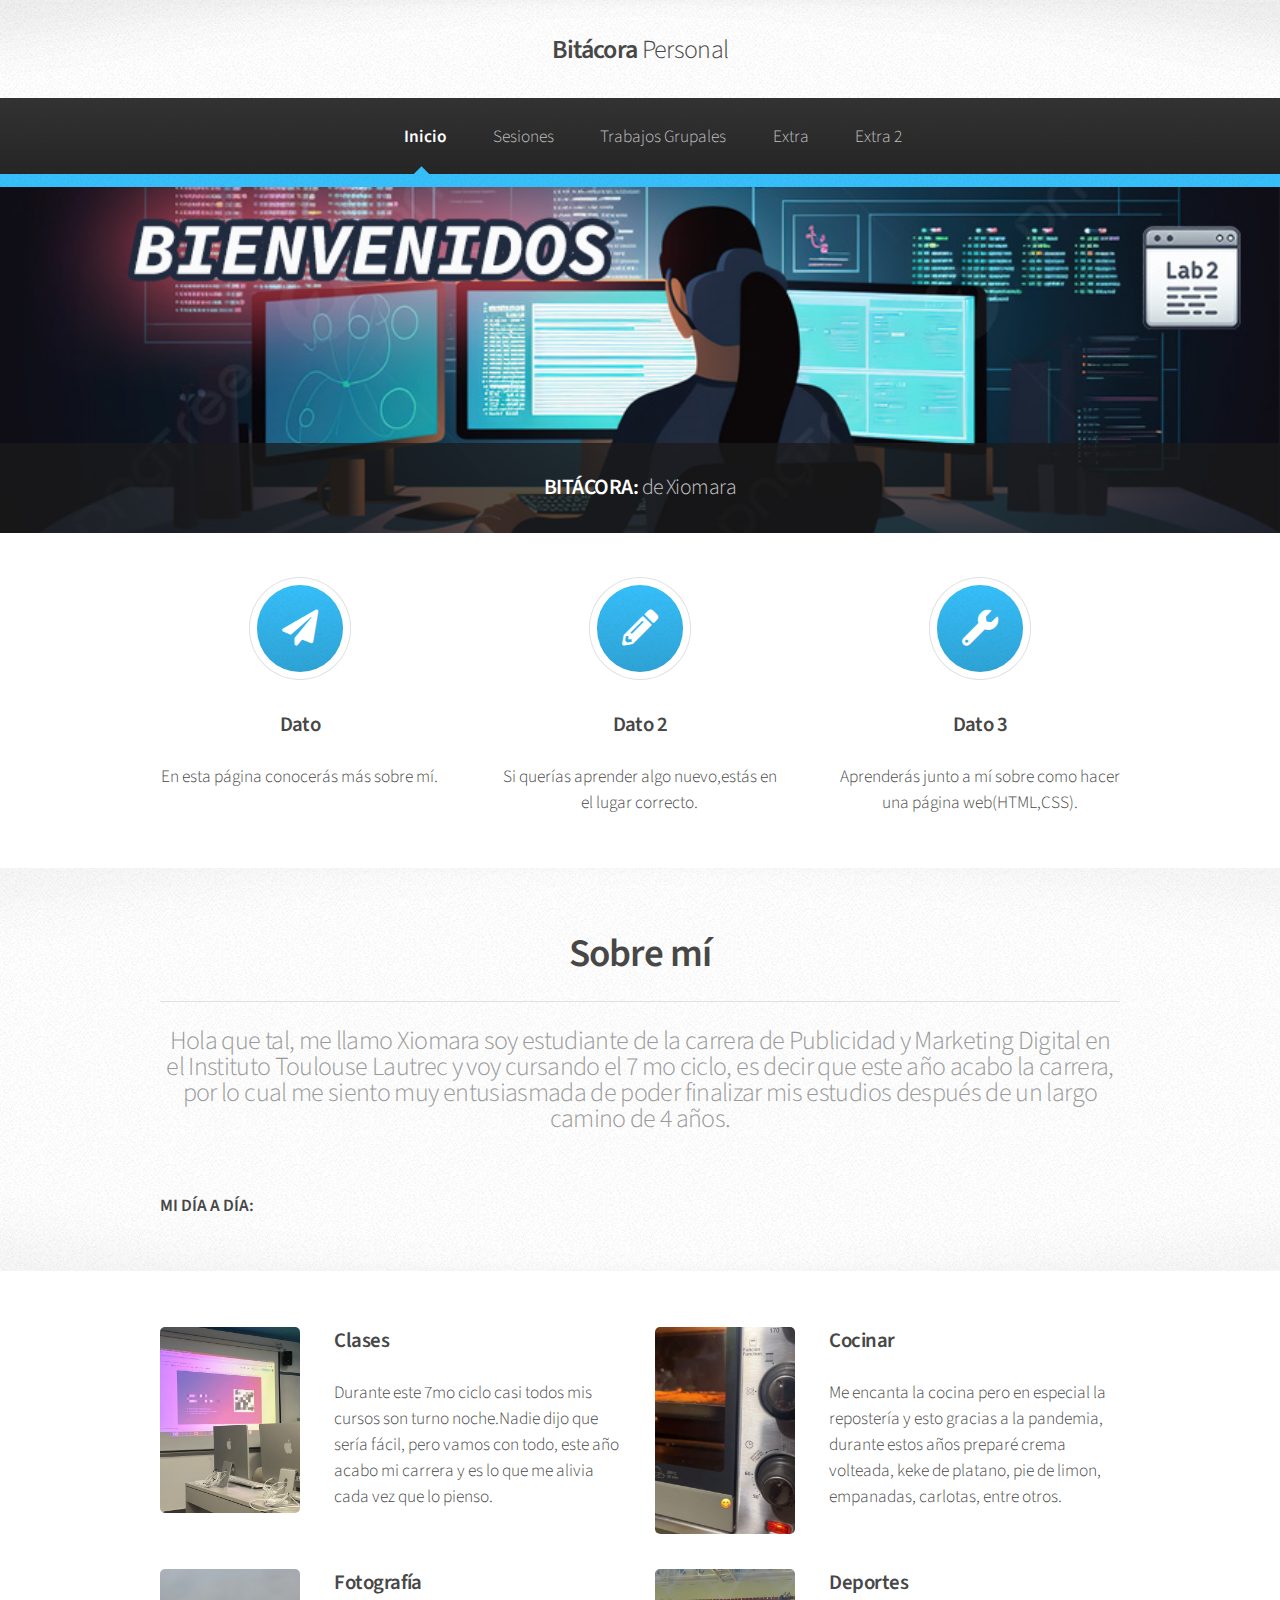
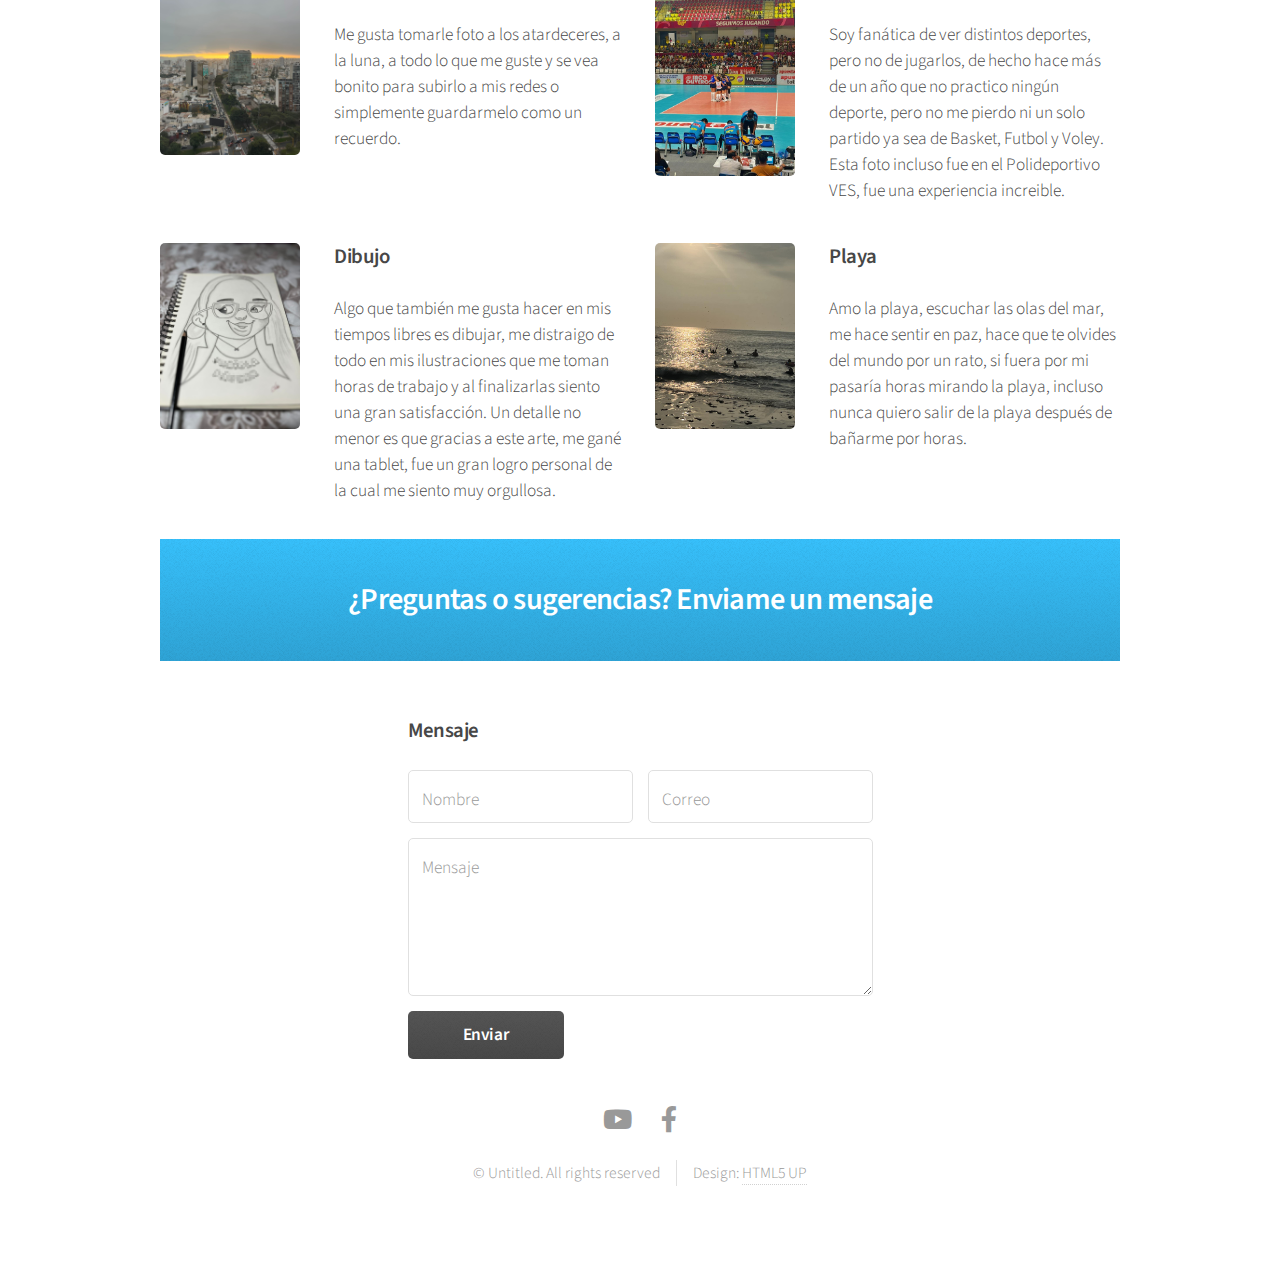
==== commit bbe98f3b: "Add files via upload" ====
--- a/index.html
+++ b/index.html
@@ -188,9 +188,9 @@
 					<!-- Icons -->
 						<ul class="icons">
 							<li><a href="https://www.youtube.com/channel/UCARBShTA7e-nXCRq4ESeUkg" class="icon brands fa-youtube"><span class="label">Youtube</span></a></li>
+							<li><a href="https://www.facebook.com/xiomara.hualcasaguilar.7?locale=es_LA" class="icon brands fa-facebook-f"><span class="label">Facebook</span></a></li>
 							<!--article
 							<li><a href="#" class="icon brands fa-instagram"><span class="label">Instagram</span></a></li>
-							<li><a href="#" class="icon brands fa-facebook-f"><span class="label">Facebook</span></a></li>
 							<li><a href="#" class="icon brands fa-linkedin-in"><span class="label">LinkedIn</span></a></li>
 							<li><a href="#" class="icon brands fa-twitter"><span class="label">Twitter</span></a></li>
 						    -->
--- a/assets/css/main.css
+++ b/assets/css/main.css
@@ -2104,7 +2104,7 @@
 
 			.image.featured img {
 				display: block;
-				width: 100%;
+				width: 50%;
 			}
 
 /* Icon */
@@ -2674,7 +2674,7 @@
 /* Banner */
 
 	#banner {
-		background-image: url("../../images/2.png");
+		background-image: url("../../images/portada\ laboratorio\ .jpg");
 		background-position: center center;
 		background-size: cover;
 		height: 28em;
